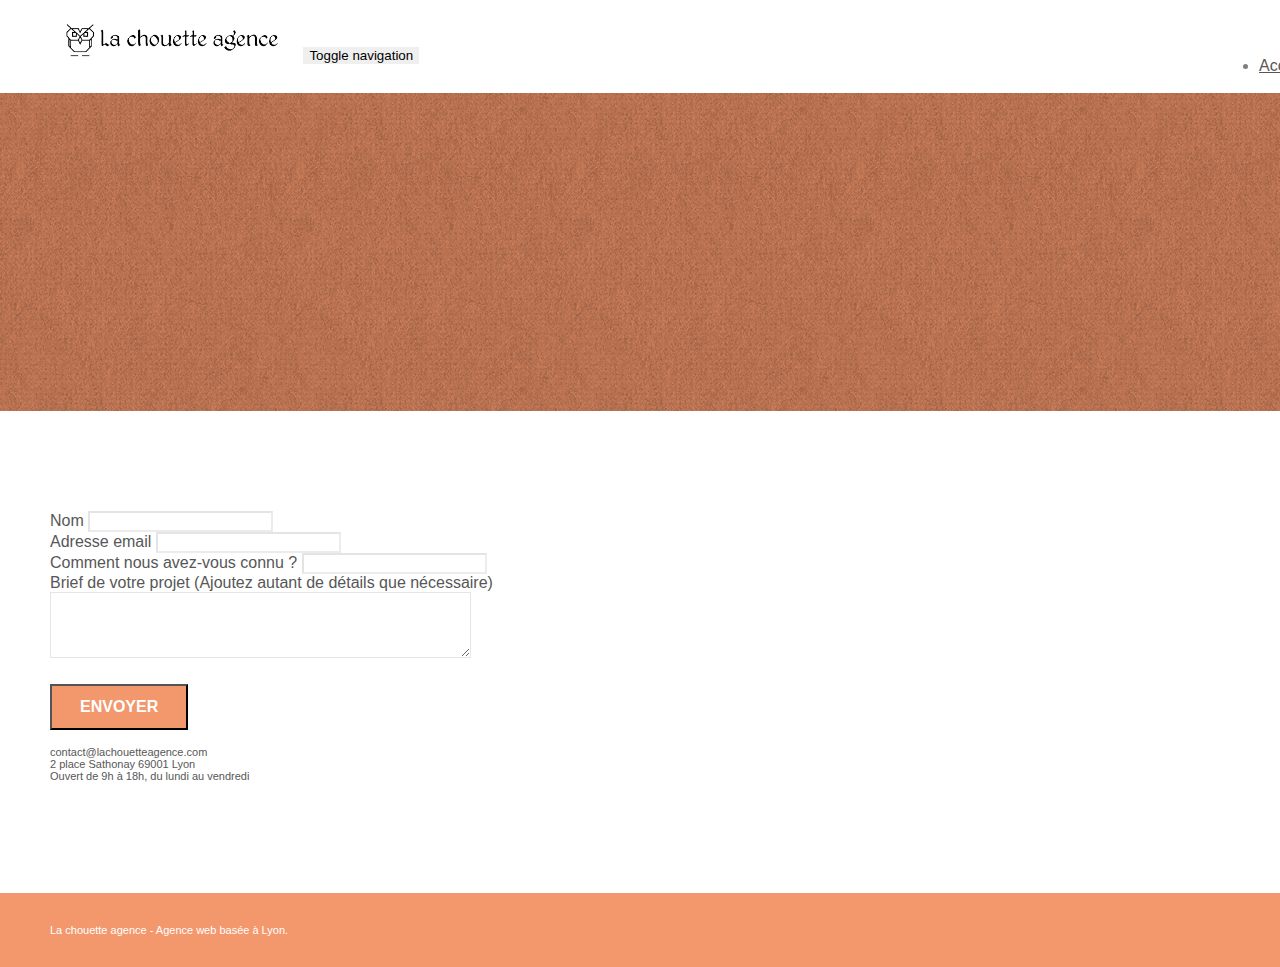
==== contact.html @ 76e679b6 "la chouette agence" ====
<!DOCTYPE html>
<html lang="fr">
  <head>
    <meta charset="utf-8" />
    <meta name="robots" content="follow" />
    <!-- <meta name="keywords" content="" />
    <meta name="description" content="" /> -->
    <meta
      name="description"
      content="Pour prendre contact avec notre entreprise webdesign de Lyon, La Chouette Agence, merci de remplir ce formulaire."
    />

    <meta
      name="viewport"
      content="width=device-width, initial-scale=1.0, viewport-fit=cover"
    />
    <link rel="shortcut icon" type="image/png" href="favicon.jpg" />
    <link rel="stylesheet" type="text/css" href="./css/bootstrap.min.css" />
    <link rel="stylesheet" type="text/css" href="style.css" />
    <link rel="stylesheet" type="text/css" href="./css/font-awesome.min.css" />
    <link rel="stylesheet" type="text/css" href="./css/et-line.min.css" />

    <title>
      Entreprise Webdesign Lyon - La Chouette Agence - Contactez-nous
    </title>

    <!-- Analytics -->
    <!-- Global site tag (gtag.js) - Google Analytics -->
    <script
      async
      src="https://www.googletagmanager.com/gtag/js?id=UA-169593637-1"
    ></script>
    <script>
      window.dataLayer = window.dataLayer || [];
      function gtag() {
        dataLayer.push(arguments);
      }
      gtag("js", new Date());

      gtag("config", "UA-169593637-1");
    </script>

    <!-- Analytics END -->
  </head>
  <body>
    <!-- Principal conteneur -->
    <div class="page-container">
      <!-- bloc-0 -->
      <div class="bloc bgc-white l-bloc" id="bloc-0">
        <div class="container bloc-sm">
          <nav class="navbar row">
            <div class="navbar-header">
              <a class="navbar-brand" href="index.html"
                ><img
                  src="img/la-chouette-agence.png"
                  alt="atlanta web design logo"
                  height="40"
              /></a>
              <button
                id="nav-toggle"
                type="button"
                class="ui-navbar-toggle navbar-toggle"
                data-toggle="collapse"
                data-target=".navbar-1"
              >
                <span class="sr-only">Toggle navigation</span
                ><span class="icon-bar"></span><span class="icon-bar"></span
                ><span class="icon-bar"></span>
              </button>
            </div>
            <div class="collapse navbar-collapse navbar-1 special-dropdown-nav">
              <ul class="site-navigation nav navbar-nav">
                <li>
                  <a href="index.html">Accueil</a>
                </li>
                <li></li>
                <li>
                  <a href="contact.html">contact &gt;</a>
                </li>
              </ul>
            </div>
          </nav>
        </div>
      </div>
      <!-- bloc-0 END -->

      <!-- bloc-6 -->
      <div
        class="bloc bg-dots-bg bg-repeat bgc-atomic-tangerine d-bloc bloc-bg-texture texture-paper"
        id="bloc-6"
      >
        <div class="container bloc-lg">
          <div class="row">
            <div class="col-sm-12">
              <h1 class="text-center hero-bloc-text tc-white">
                Parlons web design !
              </h1>
              <p class="text-center mg-lg tc-white tight-width-whitespace">
                Nous sommes ravis que vous souhaitiez collaborer avec notre
                agence.<br />
                Parlez-nous de votre projet en complétant le formulaire
                ci-dessous.
              </p>
            </div>
          </div>
        </div>
      </div>
      <!-- bloc-6 END -->

      <!-- bloc-7 -->
      <div class="bloc bgc-white l-bloc" id="bloc-7">
        <div class="container bloc-lg">
          <div class="row">
            <div class="col-sm-6">
              <form
                id="form_1"
                novalidate
                success-msg="Your message has been sent."
                fail-msg="Sorry it seems that our mail server is not responding, Sorry for the inconvenience!"
              >
                <div class="form-group">
                  <label>
                    Nom
                  </label>
                  <input id="name" class="form-control" required />
                </div>
                <div class="form-group">
                  <label>
                    Adresse email
                  </label>
                  <input
                    id="email"
                    class="form-control"
                    type="email"
                    required
                  />
                </div>
                <div class="form-group">
                  <label>
                    Comment nous avez-vous connu ?
                  </label>
                  <input
                    class="form-control"
                    type="email"
                    required
                    id="input_504"
                  />
                </div>
                <div class="form-group">
                  <label>
                    Brief de votre projet (Ajoutez autant de détails que
                    nécessaire)<br /> </label
                  ><textarea
                    id="message"
                    class="form-control"
                    rows="4"
                    cols="50"
                    required
                  ></textarea>
                </div>
                <button
                  class="bloc-button btn btn-lg btn-block cta-hero btn-atomic-tangerine"
                  type="submit"
                >
                  Envoyer
                </button>
              </form>
            </div>
            <div class="col-sm-6">
              <p>
                contact@lachouetteagence.com<br />2 place Sathonay 69001 Lyon<br />Ouvert
                de 9h à 18h, du lundi au vendredi<br />
              </p>
            </div>
          </div>
        </div>
      </div>
      <!-- bloc-7 END -->

      <!-- ScrollToTop Button -->
      <a class="bloc-button btn btn-d scrollToTop" onclick="scrollToTarget('1')"
        ><span class="fa fa-chevron-up"></span
      ></a>
      <!-- ScrollToTop Button END-->

      <!-- Footer - bloc-8 -->
      <div class="bloc bgc-atomic-tangerine d-bloc" id="bloc-8">
        <div class="container bloc-sm">
          <div class="row">
            <div class="col-sm-12">
              <p class="text-center white">
                La chouette agence - Agence web basée à Lyon.<br />
              </p>
              <div class="row row-no-gutters social">
                <div class="col-sm-3">
                  <div class="text-center">
                    <a class="social" href="index.html"
                      ><span class="fa fa-twitter icon-md"></span
                    ></a>
                  </div>
                </div>
                <div class="col-sm-3">
                  <div class="text-center">
                    <a class="social" href="index.html"
                      ><span class="fa fa-facebook icon-md"></span
                    ></a>
                  </div>
                </div>
                <div class="col-sm-3">
                  <div class="text-center">
                    <a class="social" href="index.html"
                      ><span class="fa fa-dribbble icon-md"></span
                    ></a>
                  </div>
                </div>
                <div class="col-sm-3">
                  <div class="text-center">
                    <a class="social" href="index.html"
                      ><span class="fa fa-instagram icon-md"></span
                    ></a>
                  </div>
                </div>
              </div>
            </div>
          </div>
        </div>
      </div>
      <!-- Footer - bloc-8 END -->
    </div>
    <!-- Principal conteneur END -->
    <!-- Javascript -->

    <script src="./js/jquery-2.1.0.min.js"></script>
    <script src="./js/bootstrap.min.js"></script>
    <script src="./js/blocs.min.js"></script>
    <script src="./js/jqBootstrapValidation.js"></script>
    <script src="./js/formHandler.js"></script>
    <!-- Javascript  -->
  </body>
</html>
---- style.css ----
body {
  margin: 0;
  padding: 0;
  background: #fff;
  overflow-x: hidden;
  -webkit-font-smoothing: antialiased;
  -moz-osx-font-smoothing: grayscale;
}

a,
button {
  transition: all 0.3s ease-in-out;
  outline: none !important;
}

a:hover {
  text-decoration: none;
  cursor: pointer;
}

#page-loading-blocs-notifaction {
  position: fixed;
  top: 0;
  bottom: 0;
  width: 100%;
  z-index: 100000;
  background: #ffffff url("img/pageload-spinner.gif") no-repeat center center;
}

.bloc {
  width: 100%;
  clear: both;
  background: 50% 50% no-repeat;
  padding: 0 50px;
  -webkit-background-size: cover;
  -moz-background-size: cover;
  -o-background-size: cover;
  background-size: cover;
  position: relative;
}

.bloc .container {
  padding-left: 0;
  padding-right: 0;
}

.bloc-lg {
  padding: 100px 50px;
}

.bloc-md {
  padding: 50px;
}

.bloc-sm {
  padding: 20px 50px;
}

.bg-center,
.bg-l-edge,
.bg-r-edge,
.bg-t-edge,
.bg-b-edge,
.bg-tl-edge,
.bg-bl-edge,
.bg-tr-edge,
.bg-br-edge,
.bg-repeat {
  -webkit-background-size: auto !important;
  -moz-background-size: auto !important;
  -o-background-size: auto !important;
  background-size: auto !important;
}

.bg-repeat {
  background: repeat;
}

.bg-t-edge {
  background: top no-repeat;
}

.bloc-bg-texture::before {
  content: "";
  background-size: 2px 2px;
  position: absolute;
  top: 0;
  bottom: 0;
  left: 0;
  right: 0;
}

.texture-paper::before {
  background: url("img/texture-paper.png");
  background-size: 280px 280px;
}

.b-parallax {
  background-attachment: fixed;
}

.d-bloc {
  color: rgba(255, 255, 255, 0.7);
}

.d-bloc button:hover {
  color: rgba(255, 255, 255, 0.9);
}

.d-bloc .icon-round,
.d-bloc .icon-square,
.d-bloc .icon-rounded,
.d-bloc .icon-semi-rounded-a,
.d-bloc .icon-semi-rounded-b {
  border-color: rgba(255, 255, 255, 0.9);
}

.d-bloc .divider-h span {
  border-color: rgba(255, 255, 255, 0.2);
}

.d-bloc .a-btn,
.d-bloc .navbar a,
.d-bloc .navbar-brand,
.d-bloc a .icon-sm,
.d-bloc a .icon-md,
.d-bloc a .icon-lg,
.d-bloc a .icon-xl,
.d-bloc h1 a,
.d-bloc h2 a,
.d-bloc h3 a,
.d-bloc h4 a,
.d-bloc h5 a,
.d-bloc h6 a,
.d-bloc p a {
  color: rgba(255, 255, 255, 0.6);
}

.d-bloc .a-btn:hover,
.d-bloc .navbar a:hover,
.d-bloc .navbar-brand:hover,
.d-bloc a:hover .icon-sm,
.d-bloc a:hover .icon-md,
.d-bloc a:hover .icon-lg,
.d-bloc a:hover .icon-xl,
.d-bloc h1 a:hover,
.d-bloc h2 a:hover,
.d-bloc h3 a:hover,
.d-bloc h4 a:hover,
.d-bloc h5 a:hover,
.d-bloc h6 a:hover,
.d-bloc p a:hover {
  color: rgba(255, 255, 255, 1);
}

.d-bloc .navbar-toggle .icon-bar {
  background: rgba(255, 255, 255, 1);
}

.d-bloc .btn-wire,
.d-bloc .btn-wire:hover {
  color: rgba(255, 255, 255, 1);
  border-color: rgba(255, 255, 255, 1);
}

.d-bloc .panel {
  color: rgba(0, 0, 0, 0.5);
}

.d-bloc .panel button:hover {
  color: rgba(0, 0, 0, 0.7);
}

.d-bloc .panel icon {
  border-color: rgba(0, 0, 0, 0.7);
}

.d-bloc .panel .divider-h span {
  border-color: rgba(0, 0, 0, 0.1);
}

.d-bloc .panel .a-btn {
  color: rgba(0, 0, 0, 0.6);
}

.d-bloc .panel .a-btn:hover {
  color: rgba(0, 0, 0, 1);
}

.d-bloc .panel .btn-wire,
.d-bloc .panel .btn-wire:hover {
  color: rgba(0, 0, 0, 0.7);
  border-color: rgba(0, 0, 0, 0.3);
}

.d-bloc .panel,
.l-bloc {
  color: rgba(0, 0, 0, 0.5);
}

.d-bloc .panel button:hover,
.l-bloc button:hover {
  color: rgba(0, 0, 0, 0.7);
}

.l-bloc .icon-round,
.l-bloc .icon-square,
.l-bloc .icon-rounded,
.l-bloc .icon-semi-rounded-a,
.l-bloc .icon-semi-rounded-b {
  border-color: rgba(0, 0, 0, 0.7);
}

.d-bloc .panel .divider-h span,
.l-bloc .divider-h span {
  border-color: rgba(0, 0, 0, 0.1);
}

.d-bloc .panel .a-btn,
.l-bloc .a-btn,
.l-bloc .navbar a,
.l-bloc .navbar-brand,
.l-bloc a .icon-sm,
.l-bloc a .icon-md,
.l-bloc a .icon-lg,
.l-bloc a .icon-xl,
.l-bloc h1 a,
.l-bloc h2 a,
.l-bloc h3 a,
.l-bloc h4 a,
.l-bloc h5 a,
.l-bloc h6 a,
.l-bloc p a {
  color: rgba(0, 0, 0, 0.6);
}

.d-bloc .panel .a-btn:hover,
.l-bloc .a-btn:hover,
.l-bloc .navbar a:hover,
.l-bloc .navbar-brand:hover,
.l-bloc a:hover .icon-sm,
.l-bloc a:hover .icon-md,
.l-bloc a:hover .icon-lg,
.l-bloc a:hover .icon-xl,
.l-bloc h1 a:hover,
.l-bloc h2 a:hover,
.l-bloc h3 a:hover,
.l-bloc h4 a:hover,
.l-bloc h5 a:hover,
.l-bloc h6 a:hover,
.l-bloc p a:hover {
  color: rgba(0, 0, 0, 1);
}

.l-bloc .navbar-toggle .icon-bar {
  color: rgba(0, 0, 0, 0.6);
}

.d-bloc .panel .btn-wire,
.d-bloc .panel .btn-wire:hover,
.l-bloc .btn-wire,
.l-bloc .btn-wire:hover {
  color: rgba(0, 0, 0, 0.7);
  border-color: rgba(0, 0, 0, 0.3);
}

.voffset {
  margin-top: 30px;
}

.voffset-lg {
  margin-top: 80px;
}

.row-no-gutters {
  margin-right: 0;
  margin-left: 0;
}

.row.row-no-gutters > [class^="col-"],
.row.row-no-gutters > [class*=" col-"] {
  padding-right: 0;
  padding-left: 0;
}

#bloc-1-hero h1 {
  font-size: 32px;
}

.navbar {
  margin-bottom: 0;
  z-index: 1;
}

.navbar-brand {
  height: auto;
  padding: 3px 15px;
  font-size: 25px;
  font-weight: normal;
  font-weight: 600;
  line-height: 44px;
}

.navbar-brand img {
  max-height: 200px;
  margin: 0 5px 0 0;
  display: inline;
}

.navbar-brand img[src$="svg"] {
  min-width: 100px;
}

.nav-center .navbar-brand img {
  margin: 0;
}

.navbar .nav {
  padding-top: 2px;
  margin-right: -16px;
  float: right;
  z-index: 1;
}

.nav > li {
  float: left;
  margin-top: 4px;
  font-size: 16px;
}

.navbar-nav .open .dropdown-menu > li > a {
  text-align: inherit;
}

.nav > li a:hover,
.nav > li a:focus {
  background: transparent;
}

.navbar-toggle {
  margin: 10px 10px 0 0;
  border: 0px;
}

.navbar-toggle:hover {
  background: transparent !important;
}

.navbar-toggle .icon-bar {
  background-color: rgba(0, 0, 0, 0.5);
  width: 26px;
}

.nav-invert .navbar .nav {
  float: left;
}

.nav-invert .navbar-header,
.nav-invert .navbar-brand {
  float: right;
  position: relative;
  z-index: 2;
}

@media (min-width: 768px) {
  .site-navigation {
    position: absolute;
    top: 50%;
    right: 20px;
    transform: translate(0, -50%);
    -webkit-transform: translateY(-50%);
  }
  .nav > li .dropdown-menu a,
  .nav > li .dropdown-menu a:hover {
    color: #484848;
  }
  .nav-invert .site-navigation {
    left: 0;
    right: 0;
  }
  .nav-center {
    text-align: center;
  }
  .nav-center .navbar-header {
    width: 100%;
  }
  .nav-center .navbar-header,
  .nav-center .navbar-brand,
  .nav-center .nav > li {
    float: none;
    display: inline-block;
  }
  .nav-center .site-navigation {
    position: relative;
    width: 100%;
    right: 0;
    margin-right: 0px;
    margin-top: 20px;
  }
  .nav-center.mini-nav .navbar-toggle {
    float: none;
    margin: 10px auto 0;
  }
}

.nav > li > .dropdown a {
  background: none !important;
  display: block;
  padding: 14px 15px;
}

nav .caret {
  margin: 0 5px;
}

.dropdown-menu .dropdown-menu {
  top: -8px;
  left: 100%;
}

.dropdown-menu .dropmenu-flow-right {
  top: 100%;
  left: 0;
  margin-left: -1px;
  border-top-left-radius: 0;
  border-top-right-radius: 0;
}

.dropdown-menu .dropdown span {
  border: 4px solid black;
  border-top-color: transparent;
  border-right-color: transparent;
  border-bottom-color: transparent;
  margin: 6px -5px 0 0 !important;
  float: right;
}

.mg-md {
  margin-top: 10px;
  margin-bottom: 20px;
}

.mg-lg {
  margin-top: 10px;
  margin-bottom: 40px;
}

.btn {
  margin: 0 5px 5px 0;
}

.btn.pull-right {
  margin: 0 0 5px 5px;
}

.btn-d,
.btn-d:hover,
.btn-d:focus {
  color: #fff;
  background: rgba(0, 0, 0, 0.3);
}

button {
  outline: none !important;
}

.btn-rd {
  border-radius: 40px;
}

.btn-clean {
  border: 1px solid rgba(0, 0, 0, 0.08);
  border-bottom-color: rgba(0, 0, 0, 0.1);
  text-shadow: 0 1px 0 rgba(0, 0, 1, 0.1);
  box-shadow: 0 1px 3px rgba(0, 0, 1, 0.25),
    inset 0 1px 0 0 rgba(255, 255, 255, 0.15);
}

.icon-md {
  font-size: 30px !important;
}

.icon-lg {
  font-size: 60px !important;
}

.sm-shadow {
  text-shadow: 0 1px 2px rgba(0, 0, 0, 0.3);
}

.panel-sq,
.panel-sq .panel-heading,
.panel-sq .panel-footer {
  border-radius: 0;
}

.panel-rd {
  border-radius: 30px;
}

.panel-rd .panel-heading {
  border-radius: 29px 29px 0 0;
}

.panel-rd .panel-footer {
  border-radius: 0 0 29px 29px;
}

.form-control {
  border-color: rgba(0, 0, 0, 0.1);
  box-shadow: none;
}

.scrollToTop {
  width: 40px;
  height: 40px;
  position: fixed;
  bottom: 20px;
  right: 20px;
  opacity: 0;
  z-index: 500;
  transition: all 0.3s ease-in-out;
}

.scrollToTop span {
  margin-top: 6px;
}

.showScrollTop {
  font-size: 14px;
  opacity: 1;
}

a[data-lightbox] {
  position: relative;
  display: block;
  text-align: center;
}

a[data-lightbox]:hover::before {
  content: "+";
  font-family: "HelveticaNeue-Light", "Helvetica Neue Light", "Helvetica Neue",
    Helvetica, Arial;
  font-size: 32px;
  width: 50px;
  height: 50px;
  margin-left: -25px;
  border-radius: 50%;
  background: rgba(0, 0, 0, 0.6);
  color: #fff;
  font-weight: 100;
  z-index: 1;
  position: absolute;
  top: 50%;
  transform: translateY(-50%);
  -webkit-transform: translateY(-50%);
}

a[data-lightbox]:hover img {
  opacity: 0.6;
  -webkit-animation-fill-mode: none;
  animation-fill-mode: none;
}

#lightbox-modal {
  display: flex;
  align-items: center;
}

#lightbox-modal .modal-dialog {
  width: 90%;
  max-width: 900px;
  margin: 0 auto 0;
}

#lightbox-modal .modal-dialog img {
  max-height: 90vh;
  margin: 0 auto;
}

.lightbox-caption {
  padding: 20px;
  color: #fff;
  background: rgba(0, 0, 0, 0.5);
  position: absolute;
  left: 15px;
  right: 15px;
  bottom: 5px;
}

.close-lightbox {
  color: #fff;
  font-size: 30px;
  position: absolute;
  top: 20px;
  right: 20px;
  z-index: 20;
  background: rgba(0, 0, 0, 0.5);
  border: none;
  line-height: 30px;
  padding: 0 9px 5px;
  opacity: 0.3;
}

.close-lightbox:hover,
.next-lightbox:hover,
.prev-lightbox:hover {
  opacity: 1;
  color: #fff;
}

.next-lightbox,
.prev-lightbox {
  font-size: 20px;
  color: rgba(255, 255, 255, 0.9);
  background: rgba(0, 0, 0, 0.5);
  transition: all 0.2s ease-in-out;
  position: absolute;
  top: 45%;
  z-index: 1;
  opacity: 0.4;
}

.next-lightbox {
  padding: 6px 8px 1px 13px;
  right: 25px;
}

.prev-lightbox {
  padding: 6px 13px 1px 10px;
  left: 25px;
}

.snapshot-lb .modal-body {
  padding-bottom: 45px;
}

.snapshot-lb .lightbox-caption {
  padding: 0;
  color: rgba(0, 0, 0, 0.5);
  background: none;
}

h1,
h2,
h3,
h4,
h5,
h6,
p,
label,
.btn,
a {
  font-family: "helvetica";
  font-weight: 400;
  color: #575757 !important;
}

.container {
  max-width: 1000px;
}

.hero-bloc-text {
  font-size: 38px;
}

.hero-bloc-text-sub {
  font-size: 36px;
}

.statement-bloc-text {
  line-height: 26px;
  font-style: italic;
  font-size: 20px;
  text-align: center;
  font-weight: lighter;
  max-width: 520px;
  margin: auto auto auto auto;
}

p {
  font-size: 11px;
}

.tight-width-whitespace {
  max-width: 600px;
  margin: auto auto auto auto;
}

.h1 {
  font-size: 20px;
  font-family: "Open Sans";
}

.cta-hero {
  margin-top: 22px;
  color: #ffffff !important;
  text-transform: uppercase;
  padding: 12px 28px 12px 28px;
  font-size: 16px;
  font-weight: 700;
}

.social {
  max-width: 400px;
  margin: auto auto auto auto;
}

h2 {
  font-size: 22px;
  line-height: 1.4em;
}

h3 {
  font-size: 15px;
  text-transform: uppercase;
  font-weight: 700;
  color: #333333 !important;
}

.med-width-whitespace {
  max-width: 800px;
  margin: auto auto auto auto;
  box-shadow: 0px 0px 0px #000000;
}

h1 {
  color: #333333 !important;
}

h4 {
  color: #333333 !important;
}

.icons {
  margin-bottom: 14px;
  margin-top: 24px;
}

.white {
  color: #ffffff !important;
}

.portfolio-thumb {
  margin-bottom: 24px;
}

.portfolio-row {
  margin-bottom: 44px;
  margin-top: 50px;
}

.avatar {
  box-shadow: 0px 4px 9px rgba(0, 0, 0, 0.3);
}

.black-background {
  background-color: rgba(165, 147, 99, 0.7);
  padding: 40px 40px 40px 40px;
}

.bold-link {
  font-weight: 900;
  text-decoration: underline !important;
}

.bgc-white {
  background-color: #ffffff;
}

.bgc-dark-slate-blue {
  background-color: #364577;
}

.bgc-atomic-tangerine {
  background-color: #f3976c;
}

.tc-white {
  color: #f3976c !important;
}

.btn-atomic-tangerine {
  background: #f3976c;
  color: #ffffff !important;
}

.btn-atomic-tangerine:hover {
  background: #c27956 !important;
  color: #ffffff !important;
}

.ltc-white {
  color: #ffffff !important;
}

.ltc-white:hover {
  color: #cccccc !important;
}

.ltc-atomic-tangerine {
  color: #f3976c !important;
}

.ltc-atomic-tangerine:hover {
  color: #c27956 !important;
}

.icon-dark-slate-blue {
  color: #364577 !important;
  border-color: #364577 !important;
}

.bg-dots-bg {
  background-image: url("img/dots-bg.png");
}

.bg-lines-h2-bg {
  background-image: url("img/lines-h2-bg.png");
}

.bg-banniere {
  background-image: url("img/la-chouette-agence-banniere.jpg");
}

.bg-presentation {
  background-image: url("img/image-de-presentation.jpg");
}

@media (max-width: 1024px) {
  .bloc {
    padding-left: 20px;
    padding-right: 20px;
  }
  .bloc.full-width-bloc,
  .bloc-tile-2.full-width-bloc .container,
  .bloc-tile-3.full-width-bloc .container,
  .bloc-tile-4.full-width-bloc .container {
    padding-left: 0;
    padding-right: 0;
  }
}

@media (max-width: 992px) and (min-width: 768px) {
  .navbar .nav {
    max-width: 80%;
  }
  .nav-center.navbar .nav {
    max-width: 100%;
  }
}

@media only screen and (min-device-width: 768px) and (max-device-width: 1024px) and (orientation: landscape) {
  .b-parallax {
    background-attachment: scroll;
  }
}

@media only screen and (min-device-width: 1024px) and (max-device-width: 1366px) and (-webkit-min-device-pixel-ratio: 1.5) {
  .b-parallax {
    background-attachment: scroll;
  }
}

@media (max-width: 991px) {
  .container {
    width: 100%;
  }
  .b-parallax {
    background-attachment: scroll;
  }
  .page-container,
  #hero-bloc {
    overflow-x: hidden;
    position: relative;
  }
  .bloc {
    padding-left: constant(safe-area-inset-left);
    padding-right: constant(safe-area-inset-right);
  }
  .bloc-group,
  .bloc-group .bloc {
    display: block;
    width: 100%;
  }
  .bloc-fill-screen .fill-bloc-top-edge,
  .bloc-fill-screen .fill-bloc-bottom-edge {
    padding: 0 20px;
    padding-left: constant(safe-area-inset-left);
    padding-right: constant(safe-area-inset-right);
  }
}

@media (max-width: 767px) {
  .page-container {
    overflow-x: hidden;
    position: relative;
  }
  h1,
  h2,
  h3,
  h4,
  h5,
  h6,
  p,
  #disqus_thread {
    padding-left: 10px !important;
    padding-right: 10px !important;
  }
  .b-parallax {
    background-attachment: scroll;
  }
  .navbar .nav {
    padding-top: 0;
    border-top: 1px solid rgba(0, 0, 0, 0.2);
    float: none !important;
  }
  .navbar.row {
    margin-left: 0;
    margin-right: 0;
  }
  .site-navigation {
    position: inherit;
    transform: none;
    -webkit-transform: none;
    -ms-transform: none;
  }
  .nav > li {
    margin-top: 0;
    border-bottom: 1px solid rgba(0, 0, 0, 0.1);
    background: rgba(0, 0, 0, 0.05);
    text-align: left;
    padding-left: 15px;
    width: 100%;
  }
  .nav > li:hover {
    background: rgba(0, 0, 0, 0.08);
  }
  .dropdown .dropdown a .caret {
    float: none;
    margin: 5px 0 0 10px !important;
    border: 4px solid black;
    border-bottom-color: transparent;
    border-right-color: transparent;
    border-left-color: transparent;
  }
  #hero-bloc .navbar .nav {
    background: rgba(0, 0, 0, 0.8);
  }
  #hero-bloc .navbar .nav a {
    color: rgba(255, 255, 255, 0.6);
  }
  .hero {
    padding: 50px 0;
  }
  .hero-nav {
    left: -1px;
    right: -1px;
  }
  .navbar-collapse {
    padding: 0;
    overflow-x: hidden;
    -webkit-box-shadow: none;
    box-shadow: none;
  }
  .navbar-brand img {
    max-height: 40px;
    width: auto;
  }
  .nav-invert .navbar-header {
    float: none;
    width: 100%;
  }
  .nav-invert .navbar-toggle {
    float: left;
    margin-left: 10px;
  }
  .bloc {
    padding-left: 0;
    padding-right: 0;
  }
  .bloc-xxl,
  .bloc-xl,
  .bloc-lg {
    padding: 40px 0;
  }
  .bloc-sm,
  .bloc-md {
    padding-left: 0;
    padding-right: 0;
  }
  .bloc-tile-2 .container,
  .bloc-tile-3 .container,
  .bloc-tile-4 .container,
  .bloc-fill-screen .fill-bloc-top-edge,
  .bloc-fill-screen .fill-bloc-bottom-edge {
    padding-left: 0;
    padding-right: 0;
  }
  .a-block {
    padding: 0 10px;
  }
  .btn-dwn {
    display: none;
  }
  .voffset {
    margin-top: 5px;
  }
  .voffset-md {
    margin-top: 20px;
  }
  .voffset-lg {
    margin-top: 30px;
  }
  form {
    padding: 5px;
  }
  .close-lightbox {
    display: inline-block;
  }
  .blocsapp-device-iphone5 {
    background-size: 216px 425px;
    padding-top: 60px;
    width: 216px;
    height: 425px;
  }
  .blocsapp-device-iphone5 img {
    width: 180px;
    height: 320px;
  }
}

@media (max-width: 400px) {
  .bloc {
    padding-left: 0;
    padding-right: 0;
  }
}

@media (max-width: 767px) {
  .bloc-mob-center-text {
    text-align: center;
  }
}
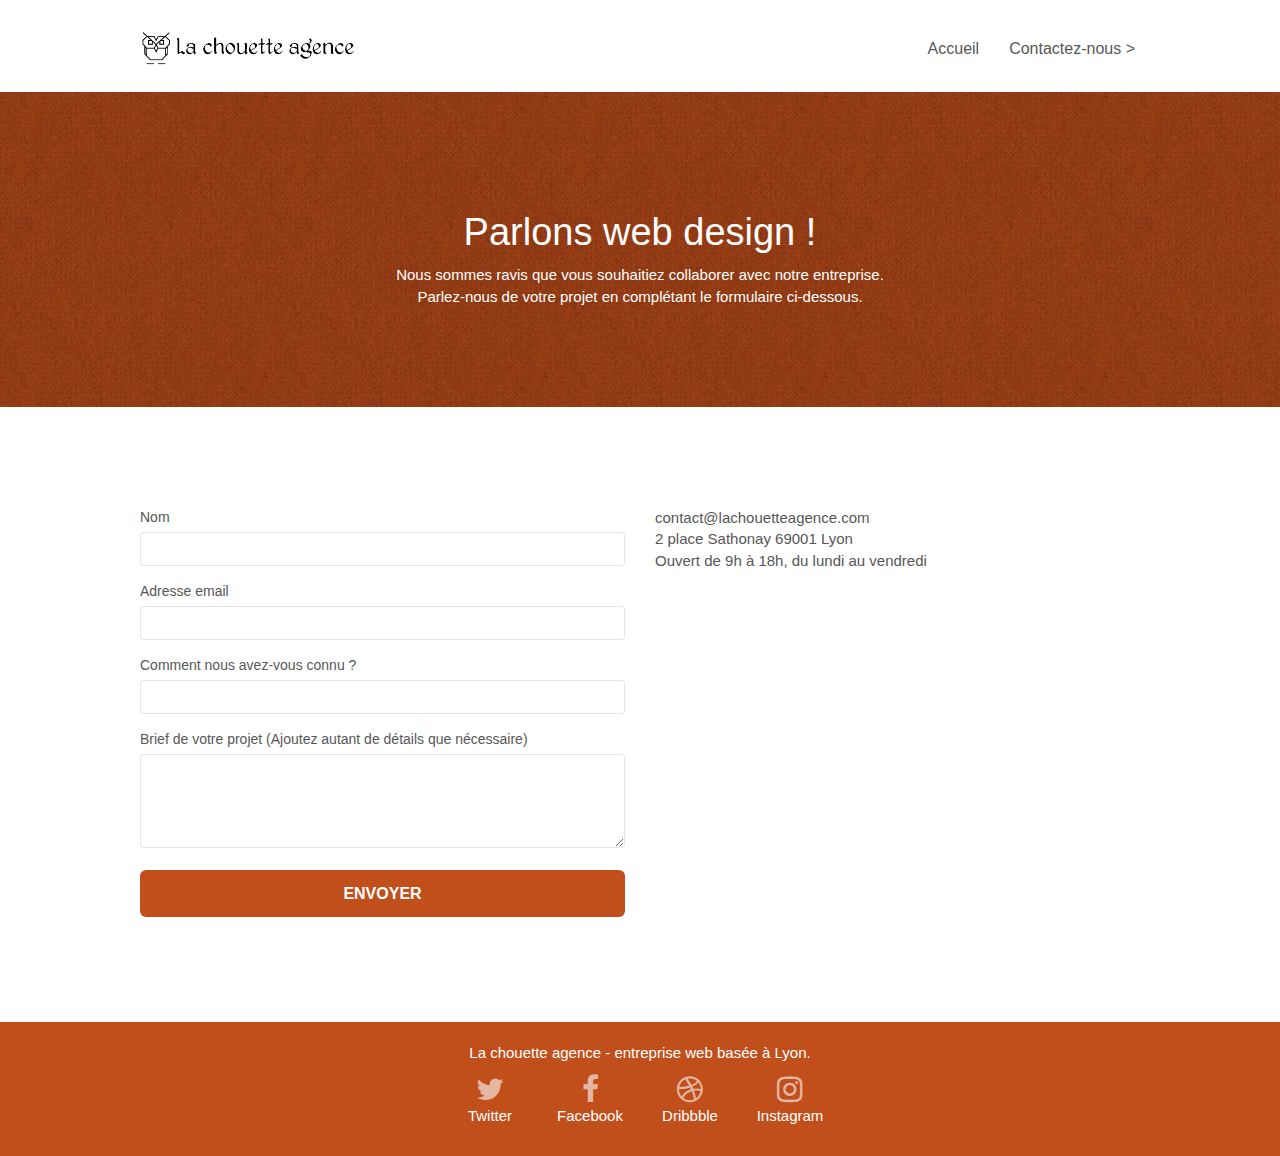
==== commit e7f4ea4c: "nombreux rectifs sur des balises pour access+modif mots clef+ supression balises inutiles" ====
--- a/contact.html
+++ b/contact.html
@@ -3,26 +3,23 @@
   <head>
     <meta charset="utf-8" />
     <meta name="robots" content="follow" />
-    <!-- <meta name="keywords" content="" />
-    <meta name="description" content="" /> -->
-    <meta
-      name="description"
-      content="Pour prendre contact avec notre entreprise webdesign de Lyon, La Chouette Agence, merci de remplir ce formulaire."
-    />
-
     <meta
       name="viewport"
       content="width=device-width, initial-scale=1.0, viewport-fit=cover"
     />
     <link rel="shortcut icon" type="image/png" href="favicon.jpg" />
-    <link rel="stylesheet" type="text/css" href="./css/bootstrap.min.css" />
+    <link rel="stylesheet" type="text/css" href="./css/bootstrap.css" />
     <link rel="stylesheet" type="text/css" href="style.css" />
-    <link rel="stylesheet" type="text/css" href="./css/font-awesome.min.css" />
-    <link rel="stylesheet" type="text/css" href="./css/et-line.min.css" />
+    <link rel="stylesheet" type="text/css" href="./css/font-awesome.css" />
+    <link rel="stylesheet" type="text/css" href="./css/et-line.css" />
 
     <title>
-      Entreprise Webdesign Lyon - La Chouette Agence - Contactez-nous
+      Entreprise Webdesign Lyon | La Chouette Agence - Contactez-nous
     </title>
+    <meta
+      name="description"
+      content="Pour prendre contact avec notre entreprise webdesign de Lyon, La Chouette Agence, merci de remplir ce formulaire."
+    />
 
     <!-- Analytics -->
     <!-- Global site tag (gtag.js) - Google Analytics -->
@@ -39,7 +36,6 @@
 
       gtag("config", "UA-169593637-1");
     </script>
-
     <!-- Analytics END -->
   </head>
   <body>
@@ -53,7 +49,7 @@
               <a class="navbar-brand" href="index.html"
                 ><img
                   src="img/la-chouette-agence.png"
-                  alt="atlanta web design logo"
+                  alt="Logo de l'entreprise Web Design de Lyon"
                   height="40"
               /></a>
               <button
@@ -75,7 +71,7 @@
                 </li>
                 <li></li>
                 <li>
-                  <a href="contact.html">contact &gt;</a>
+                  <a href="contact.html">Contactez-nous &gt;</a>
                 </li>
               </ul>
             </div>
@@ -97,7 +93,7 @@
               </h1>
               <p class="text-center mg-lg tc-white tight-width-whitespace">
                 Nous sommes ravis que vous souhaitiez collaborer avec notre
-                agence.<br />
+                entreprise.<br />
                 Parlez-nous de votre projet en complétant le formulaire
                 ci-dessous.
               </p>
@@ -119,13 +115,13 @@
                 fail-msg="Sorry it seems that our mail server is not responding, Sorry for the inconvenience!"
               >
                 <div class="form-group">
-                  <label>
+                  <label for="name">
                     Nom
                   </label>
                   <input id="name" class="form-control" required />
                 </div>
                 <div class="form-group">
-                  <label>
+                  <label for="email">
                     Adresse email
                   </label>
                   <input
@@ -136,18 +132,18 @@
                   />
                 </div>
                 <div class="form-group">
-                  <label>
+                  <label for="source">
                     Comment nous avez-vous connu ?
                   </label>
                   <input
                     class="form-control"
-                    type="email"
+                    type="text"
                     required
-                    id="input_504"
+                    id="source"
                   />
                 </div>
                 <div class="form-group">
-                  <label>
+                  <label for="message">
                     Brief de votre projet (Ajoutez autant de détails que
                     nécessaire)<br /> </label
                   ><textarea
@@ -189,37 +185,46 @@
           <div class="row">
             <div class="col-sm-12">
               <p class="text-center white">
-                La chouette agence - Agence web basée à Lyon.<br />
+                La chouette agence - entreprise web basée à Lyon.<br />
               </p>
               <div class="row row-no-gutters social">
                 <div class="col-sm-3">
                   <div class="text-center">
-                    <a class="social" href="index.html"
-                      ><span class="fa fa-twitter icon-md"></span
-                    ></a>
-                  </div>
-                </div>
-                <div class="col-sm-3">
-                  <div class="text-center">
-                    <a class="social" href="index.html"
-                      ><span class="fa fa-facebook icon-md"></span
-                    ></a>
-                  </div>
-                </div>
-                <div class="col-sm-3">
-                  <div class="text-center">
-                    <a class="social" href="index.html"
-                      ><span class="fa fa-dribbble icon-md"></span
-                    ></a>
-                  </div>
-                </div>
-                <div class="col-sm-3">
-                  <div class="text-center">
-                    <a class="social" href="index.html"
-                      ><span class="fa fa-instagram icon-md"></span
-                    ></a>
-                  </div>
-                </div>
+                    <a class="social white" href="#"
+                      ><span class="fa fa-twitter icon-md"></span>
+                      <p class="link name white">Twitter</p></a
+                    >
+                  </div>
+                </div>
+                <div class="col-sm-3">
+                  <div class="text-center">
+                    <a class="social white" href="#"
+                      ><span class="fa fa-facebook icon-md"></span>
+                      <p class="link name white">Facebook</p></a
+                    >
+                  </div>
+                </div>
+                <div class="col-sm-3">
+                  <div class="text-center">
+                    <a class="social white" href="#"
+                      ><span class="fa fa-dribbble icon-md"></span>
+                      <p class="link name white">Dribbble</p></a
+                    >
+                  </div>
+                </div>
+                <div class="col-sm-3">
+                  <div class="text-center">
+                    <a class="social white" href="#"
+                      ><span class="fa fa-instagram icon-md"></span>
+                      <p class="link_name white">Instagram</p></a
+                    >
+                  </div>
+                </div>
+                <!-- <div class="keywords" style="color: #f3976c;">
+                  entreprise web à Lyon, stratégie web, web design, illustrations,
+                  design de site web, site web, web, internet, site internet,
+                  site
+                </div> -->
               </div>
             </div>
           </div>
@@ -228,13 +233,14 @@
       <!-- Footer - bloc-8 END -->
     </div>
     <!-- Principal conteneur END -->
+
     <!-- Javascript -->
 
-    <script src="./js/jquery-2.1.0.min.js"></script>
-    <script src="./js/bootstrap.min.js"></script>
-    <script src="./js/blocs.min.js"></script>
+    <script src="./js/jquery-2.1.0.js"></script>
+    <script src="./js/bootstrap.js"></script>
+    <script src="./js/blocs.js"></script>
     <script src="./js/jqBootstrapValidation.js"></script>
     <script src="./js/formHandler.js"></script>
-    <!-- Javascript  -->
+    <!-- Javascript END -->
   </body>
 </html>
--- a/style.css
+++ b/style.css
@@ -16,6 +16,9 @@
 a:hover {
   text-decoration: none;
   cursor: pointer;
+}
+a:focus {
+  border: 1px solid black;
 }
 
 #page-loading-blocs-notifaction {
@@ -195,7 +198,7 @@
 
 .d-bloc .panel,
 .l-bloc {
-  color: rgba(0, 0, 0, 0.5);
+  color: rgba(0, 0, 0, 0.6);
 }
 
 .d-bloc .panel button:hover,
@@ -755,7 +758,7 @@
 }
 
 .black-background {
-  background-color: rgba(165, 147, 99, 0.7);
+  background-color: rgba(115, 111, 104, 0.7);
   padding: 40px 40px 40px 40px;
 }
 
@@ -773,15 +776,15 @@
 }
 
 .bgc-atomic-tangerine {
-  background-color: #f3976c;
+  background-color: #c14f1c;
 }
 
 .tc-white {
-  color: #f3976c !important;
+  color: #ffffff !important;
 }
 
 .btn-atomic-tangerine {
-  background: #f3976c;
+  background: #c14f1c;
   color: #ffffff !important;
 }
 
@@ -799,7 +802,7 @@
 }
 
 .ltc-atomic-tangerine {
-  color: #f3976c !important;
+  color: #c14f1c !important;
 }
 
 .ltc-atomic-tangerine:hover {
@@ -1042,3 +1045,11 @@
     text-align: center;
   }
 }
+
+p {
+  font-size: 1.5rem;
+}
+
+.link_name {
+  color: inherit;
+}
--- a/css/et-line.css
+++ b/css/et-line.css
@@ -0,0 +1,519 @@
+@font-face {
+    font-family: et-line;
+    src: url(../fonts/et-line.eot);
+    src: url(../fonts/et-line.eot?#iefix) format('embedded-opentype'), url(../fonts/et-line.woff) format('woff'), url(../fonts/et-line.ttf) format('truetype'), url(../fonts/et-line.svg#et-line) format('svg');
+    font-weight: 400;
+    font-style: normal
+}
+
+.et-icon-adjustments,
+.et-icon-alarmclock,
+.et-icon-anchor,
+.et-icon-aperture,
+.et-icon-attachment,
+.et-icon-bargraph,
+.et-icon-basket,
+.et-icon-beaker,
+.et-icon-bike,
+.et-icon-book-open,
+.et-icon-briefcase,
+.et-icon-browser,
+.et-icon-calendar,
+.et-icon-camera,
+.et-icon-caution,
+.et-icon-chat,
+.et-icon-circle-compass,
+.et-icon-clipboard,
+.et-icon-clock,
+.et-icon-cloud,
+.et-icon-compass,
+.et-icon-desktop,
+.et-icon-dial,
+.et-icon-document,
+.et-icon-documents,
+.et-icon-download,
+.et-icon-dribbble,
+.et-icon-edit,
+.et-icon-envelope,
+.et-icon-expand,
+.et-icon-facebook,
+.et-icon-flag,
+.et-icon-focus,
+.et-icon-gears,
+.et-icon-genius,
+.et-icon-gift,
+.et-icon-global,
+.et-icon-globe,
+.et-icon-googleplus,
+.et-icon-grid,
+.et-icon-happy,
+.et-icon-hazardous,
+.et-icon-heart,
+.et-icon-hotairballoon,
+.et-icon-hourglass,
+.et-icon-key,
+.et-icon-laptop,
+.et-icon-layers,
+.et-icon-lifesaver,
+.et-icon-lightbulb,
+.et-icon-linegraph,
+.et-icon-linkedin,
+.et-icon-lock,
+.et-icon-magnifying-glass,
+.et-icon-map,
+.et-icon-map-pin,
+.et-icon-megaphone,
+.et-icon-mic,
+.et-icon-mobile,
+.et-icon-newspaper,
+.et-icon-notebook,
+.et-icon-paintbrush,
+.et-icon-paperclip,
+.et-icon-pencil,
+.et-icon-phone,
+.et-icon-picture,
+.et-icon-pictures,
+.et-icon-piechart,
+.et-icon-presentation,
+.et-icon-pricetags,
+.et-icon-printer,
+.et-icon-profile-female,
+.et-icon-profile-male,
+.et-icon-puzzle,
+.et-icon-quote,
+.et-icon-recycle,
+.et-icon-refresh,
+.et-icon-ribbon,
+.et-icon-rss,
+.et-icon-sad,
+.et-icon-scissors,
+.et-icon-scope,
+.et-icon-search,
+.et-icon-shield,
+.et-icon-speedometer,
+.et-icon-strategy,
+.et-icon-streetsign,
+.et-icon-tablet,
+.et-icon-target,
+.et-icon-telescope,
+.et-icon-toolbox,
+.et-icon-tools,
+.et-icon-tools-2,
+.et-icon-trophy,
+.et-icon-tumblr,
+.et-icon-twitter,
+.et-icon-upload,
+.et-icon-video,
+.et-icon-wallet,
+.et-icon-wine {
+    font-family: et-line;
+    speak: none;
+    font-style: normal;
+    font-weight: 400;
+    font-variant: normal;
+    text-transform: none;
+    line-height: 1;
+    -webkit-font-smoothing: antialiased;
+    -moz-osx-font-smoothing: grayscale;
+    display: inline-block
+}
+
+.et-icon-mobile:before {
+    content: "\e000"
+}
+
+.et-icon-laptop:before {
+    content: "\e001"
+}
+
+.et-icon-desktop:before {
+    content: "\e002"
+}
+
+.et-icon-tablet:before {
+    content: "\e003"
+}
+
+.et-icon-phone:before {
+    content: "\e004"
+}
+
+.et-icon-document:before {
+    content: "\e005"
+}
+
+.et-icon-documents:before {
+    content: "\e006"
+}
+
+.et-icon-search:before {
+    content: "\e007"
+}
+
+.et-icon-clipboard:before {
+    content: "\e008"
+}
+
+.et-icon-newspaper:before {
+    content: "\e009"
+}
+
+.et-icon-notebook:before {
+    content: "\e00a"
+}
+
+.et-icon-book-open:before {
+    content: "\e00b"
+}
+
+.et-icon-browser:before {
+    content: "\e00c"
+}
+
+.et-icon-calendar:before {
+    content: "\e00d"
+}
+
+.et-icon-presentation:before {
+    content: "\e00e"
+}
+
+.et-icon-picture:before {
+    content: "\e00f"
+}
+
+.et-icon-pictures:before {
+    content: "\e010"
+}
+
+.et-icon-video:before {
+    content: "\e011"
+}
+
+.et-icon-camera:before {
+    content: "\e012"
+}
+
+.et-icon-printer:before {
+    content: "\e013"
+}
+
+.et-icon-toolbox:before {
+    content: "\e014"
+}
+
+.et-icon-briefcase:before {
+    content: "\e015"
+}
+
+.et-icon-wallet:before {
+    content: "\e016"
+}
+
+.et-icon-gift:before {
+    content: "\e017"
+}
+
+.et-icon-bargraph:before {
+    content: "\e018"
+}
+
+.et-icon-grid:before {
+    content: "\e019"
+}
+
+.et-icon-expand:before {
+    content: "\e01a"
+}
+
+.et-icon-focus:before {
+    content: "\e01b"
+}
+
+.et-icon-edit:before {
+    content: "\e01c"
+}
+
+.et-icon-adjustments:before {
+    content: "\e01d"
+}
+
+.et-icon-ribbon:before {
+    content: "\e01e"
+}
+
+.et-icon-hourglass:before {
+    content: "\e01f"
+}
+
+.et-icon-lock:before {
+    content: "\e020"
+}
+
+.et-icon-megaphone:before {
+    content: "\e021"
+}
+
+.et-icon-shield:before {
+    content: "\e022"
+}
+
+.et-icon-trophy:before {
+    content: "\e023"
+}
+
+.et-icon-flag:before {
+    content: "\e024"
+}
+
+.et-icon-map:before {
+    content: "\e025"
+}
+
+.et-icon-puzzle:before {
+    content: "\e026"
+}
+
+.et-icon-basket:before {
+    content: "\e027"
+}
+
+.et-icon-envelope:before {
+    content: "\e028"
+}
+
+.et-icon-streetsign:before {
+    content: "\e029"
+}
+
+.et-icon-telescope:before {
+    content: "\e02a"
+}
+
+.et-icon-gears:before {
+    content: "\e02b"
+}
+
+.et-icon-key:before {
+    content: "\e02c"
+}
+
+.et-icon-paperclip:before {
+    content: "\e02d"
+}
+
+.et-icon-attachment:before {
+    content: "\e02e"
+}
+
+.et-icon-pricetags:before {
+    content: "\e02f"
+}
+
+.et-icon-lightbulb:before {
+    content: "\e030"
+}
+
+.et-icon-layers:before {
+    content: "\e031"
+}
+
+.et-icon-pencil:before {
+    content: "\e032"
+}
+
+.et-icon-tools:before {
+    content: "\e033"
+}
+
+.et-icon-tools-2:before {
+    content: "\e034"
+}
+
+.et-icon-scissors:before {
+    content: "\e035"
+}
+
+.et-icon-paintbrush:before {
+    content: "\e036"
+}
+
+.et-icon-magnifying-glass:before {
+    content: "\e037"
+}
+
+.et-icon-circle-compass:before {
+    content: "\e038"
+}
+
+.et-icon-linegraph:before {
+    content: "\e039"
+}
+
+.et-icon-mic:before {
+    content: "\e03a"
+}
+
+.et-icon-strategy:before {
+    content: "\e03b"
+}
+
+.et-icon-beaker:before {
+    content: "\e03c"
+}
+
+.et-icon-caution:before {
+    content: "\e03d"
+}
+
+.et-icon-recycle:before {
+    content: "\e03e"
+}
+
+.et-icon-anchor:before {
+    content: "\e03f"
+}
+
+.et-icon-profile-male:before {
+    content: "\e040"
+}
+
+.et-icon-profile-female:before {
+    content: "\e041"
+}
+
+.et-icon-bike:before {
+    content: "\e042"
+}
+
+.et-icon-wine:before {
+    content: "\e043"
+}
+
+.et-icon-hotairballoon:before {
+    content: "\e044"
+}
+
+.et-icon-globe:before {
+    content: "\e045"
+}
+
+.et-icon-genius:before {
+    content: "\e046"
+}
+
+.et-icon-map-pin:before {
+    content: "\e047"
+}
+
+.et-icon-dial:before {
+    content: "\e048"
+}
+
+.et-icon-chat:before {
+    content: "\e049"
+}
+
+.et-icon-heart:before {
+    content: "\e04a"
+}
+
+.et-icon-cloud:before {
+    content: "\e04b"
+}
+
+.et-icon-upload:before {
+    content: "\e04c"
+}
+
+.et-icon-download:before {
+    content: "\e04d"
+}
+
+.et-icon-target:before {
+    content: "\e04e"
+}
+
+.et-icon-hazardous:before {
+    content: "\e04f"
+}
+
+.et-icon-piechart:before {
+    content: "\e050"
+}
+
+.et-icon-speedometer:before {
+    content: "\e051"
+}
+
+.et-icon-global:before {
+    content: "\e052"
+}
+
+.et-icon-compass:before {
+    content: "\e053"
+}
+
+.et-icon-lifesaver:before {
+    content: "\e054"
+}
+
+.et-icon-clock:before {
+    content: "\e055"
+}
+
+.et-icon-aperture:before {
+    content: "\e056"
+}
+
+.et-icon-quote:before {
+    content: "\e057"
+}
+
+.et-icon-scope:before {
+    content: "\e058"
+}
+
+.et-icon-alarmclock:before {
+    content: "\e059"
+}
+
+.et-icon-refresh:before {
+    content: "\e05a"
+}
+
+.et-icon-happy:before {
+    content: "\e05b"
+}
+
+.et-icon-sad:before {
+    content: "\e05c"
+}
+
+.et-icon-facebook:before {
+    content: "\e05d"
+}
+
+.et-icon-twitter:before {
+    content: "\e05e"
+}
+
+.et-icon-googleplus:before {
+    content: "\e05f"
+}
+
+.et-icon-rss:before {
+    content: "\e060"
+}
+
+.et-icon-tumblr:before {
+    content: "\e061"
+}
+
+.et-icon-linkedin:before {
+    content: "\e062"
+}
+
+.et-icon-dribbble:before {
+    content: "\e063"
+}